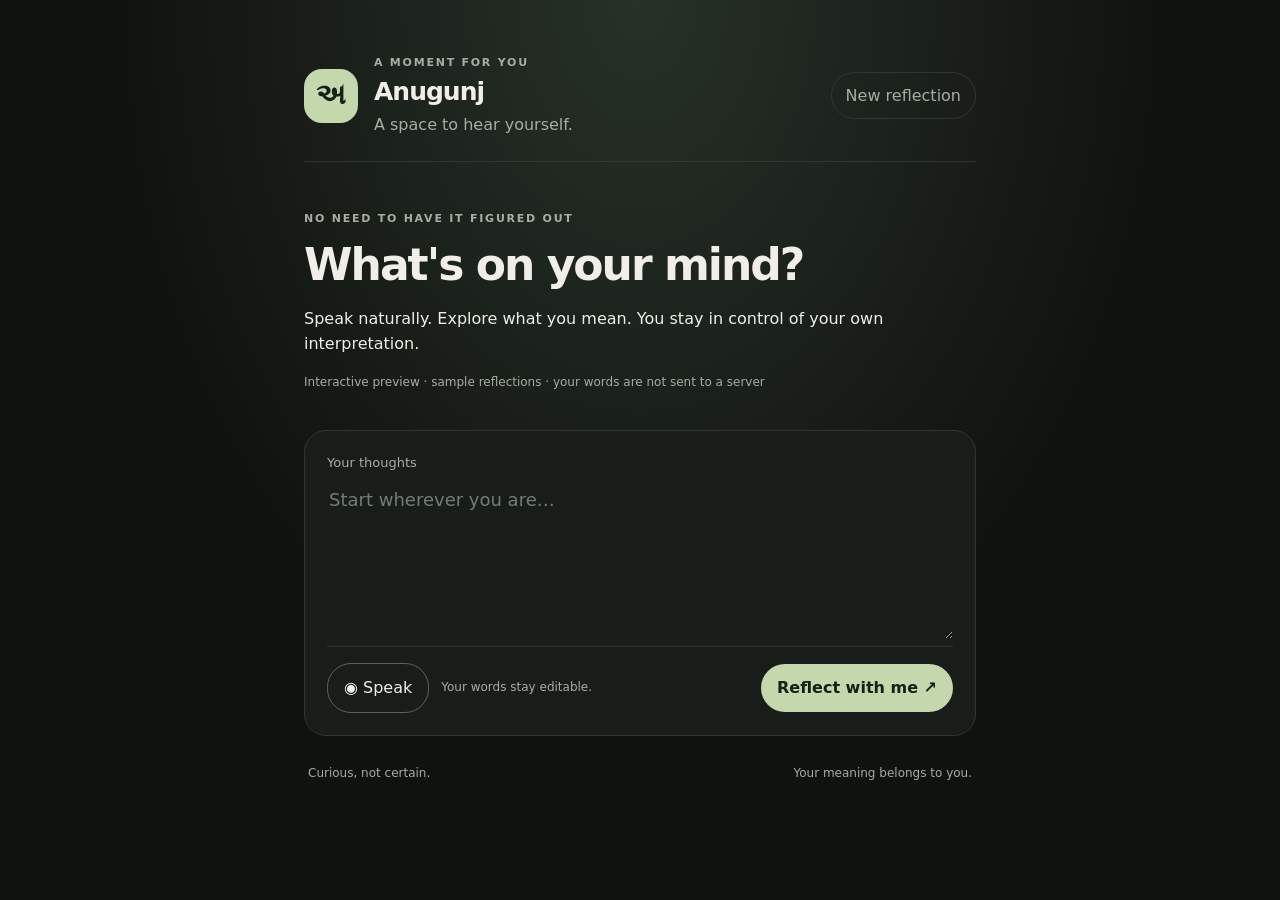
==== docs/index.html @ 9b0c2d9a "Add standalone Anugunj Pages demo" ====
<!doctype html>
<html lang="en">
<head>
<meta charset="utf-8"><meta name="viewport" content="width=device-width,initial-scale=1">
<meta name="theme-color" content="#101210"><title>Anugunj — A space to hear yourself</title>
<style>
:root{color-scheme:dark;--bg:#101210;--panel:#191d19;--text:#f0eee7;--muted:#a6ada2;--line:#30372f;--accent:#c4d7ad;--ink:#172016}
*{box-sizing:border-box}body{margin:0;background:radial-gradient(ellipse at 50% 0%,#273127 0%,var(--bg) 58%);color:var(--text);font:16px/1.6 Inter,ui-sans-serif,system-ui,-apple-system,sans-serif;min-height:100vh}.shell{max-width:780px;margin:auto;padding:clamp(22px,5vw,54px)}header{display:flex;align-items:center;gap:16px;border-bottom:1px solid var(--line);padding-bottom:24px}.mark{width:54px;height:54px;border-radius:18px;background:var(--accent);color:var(--ink);display:grid;place-items:center;font-size:28px;font-weight:800}h1{margin:0;font-size:25px;letter-spacing:-.04em}.subtitle,.eyebrow{color:var(--muted);margin:0}.eyebrow{font-size:11px;letter-spacing:.16em;font-weight:700}.quiet{margin-left:auto;background:transparent;color:var(--muted);border:1px solid var(--line);border-radius:24px;padding:10px 14px}.intro{padding:48px 0 26px}.intro h2{font-size:clamp(30px,6vw,44px);line-height:1.13;letter-spacing:-.045em;margin:12px 0}.intro>p:last-child{color:var(--muted);max-width:540px}.composer,.result{background:var(--panel);border:1px solid var(--line);border-radius:22px;padding:22px}.composer label{display:block;font-size:13px;color:var(--muted);margin-bottom:10px}textarea{width:100%;min-height:155px;resize:vertical;border:0;outline:none;background:transparent;color:var(--text);font:inherit;font-size:18px}textarea::placeholder{color:#737d71}.controls{display:flex;align-items:center;gap:12px;flex-wrap:wrap;border-top:1px solid var(--line);padding-top:16px}button{font:inherit;cursor:pointer;border-radius:24px;padding:11px 16px}.controls span{font-size:12px;color:var(--muted);flex:1}.primary{background:var(--accent);color:var(--ink);border:0;font-weight:700}.secondary{background:transparent;color:var(--text);border:1px solid #596456}.result{margin-top:20px}.result>p:not(.eyebrow){font-size:18px}.result blockquote{margin:18px 0;padding:15px 18px;border-left:2px solid var(--accent);color:#d0d8cb;background:#222921}.follow{color:var(--muted)}footer{display:flex;justify-content:space-between;gap:12px;color:var(--muted);font-size:12px;padding:28px 4px}.demo{color:#c4d7ad;font-size:12px;margin-top:14px}@media(max-width:520px){header{align-items:flex-start}.quiet{font-size:12px;padding:8px}.controls span{order:3;flex-basis:100%}.composer,.result{padding:17px}footer{flex-direction:column}}
</style></head>
<body><main class="shell">
<header><div class="mark">અ</div><div><p class="eyebrow">A MOMENT FOR YOU</p><h1>Anugunj</h1><p class="subtitle">A space to hear yourself.</p></div><button id="reset" class="quiet" type="button">New reflection</button></header>
<section class="intro"><p class="eyebrow">NO NEED TO HAVE IT FIGURED OUT</p><h2>What's on your mind?</h2><p>Speak naturally. Explore what you mean. You stay in control of your own interpretation.</p><p class="demo">Interactive preview · sample reflections · your words are not sent to a server</p></section>
<section class="composer"><label for="message">Your thoughts</label><textarea id="message" maxlength="4000" placeholder="Start wherever you are…"></textarea><div class="controls"><button id="mic" class="secondary" type="button">◉ Speak</button><span id="status" role="status">Your words stay editable.</span><button id="send" class="primary" type="button">Reflect with me ↗</button></div></section>
<section id="result" class="result" aria-live="polite" hidden><p class="eyebrow">A GENTLE REFLECTION · SAMPLE</p><p id="response"></p><blockquote id="interpretation"></blockquote><p id="followUp" class="follow"></p><button id="speak" class="secondary" type="button">▶ Read aloud</button></section>
<footer><span>Curious, not certain.</span><span>Your meaning belongs to you.</span></footer></main>
<script>
const messageEl=document.querySelector("#message"),statusEl=document.querySelector("#status"),sendBtn=document.querySelector("#send"),result=document.querySelector("#result");let recognition=null;
function setStatus(s){statusEl.textContent=s}
document.querySelector("#mic").addEventListener("click",()=>{const SR=window.SpeechRecognition||window.webkitSpeechRecognition;if(!SR){setStatus("Speech input isn't supported in this browser. You can type instead.");return}if(recognition){recognition.stop();recognition=null;return}recognition=new SR();recognition.lang="en-IN";recognition.interimResults=true;recognition.onstart=()=>setStatus("Listening… tap Speak again to stop.");recognition.onresult=e=>{let text="";for(let i=0;i<e.results.length;i++)text+=e.results[i][0].transcript;messageEl.value=text};recognition.onerror=()=>setStatus("Microphone unavailable. You can type instead.");recognition.onend=()=>{recognition=null;setStatus("You can edit your words before reflecting.")};recognition.start()});
sendBtn.addEventListener("click",()=>{const message=messageEl.value.trim();if(!message){setStatus("Write or speak a thought first.");messageEl.focus();return}sendBtn.disabled=true;sendBtn.textContent="Reflecting…";setTimeout(()=>{document.querySelector("#response").textContent="Thank you for putting that into words. We can take it one step at a time.";document.querySelector("#interpretation").textContent="One possible reading is that there may be more to explore here—but I could be wrong. You are the best judge of what fits.";document.querySelector("#followUp").textContent=message.length<45?"What part of this feels most important to you right now?":"Would you like to explore one part of what you shared?";result.hidden=false;setStatus("A sample reflection, not a verdict. Nothing was sent to a server.");sendBtn.disabled=false;sendBtn.textContent="Reflect with me ↗";result.scrollIntoView({behavior:"smooth",block:"nearest"})},350)});
document.querySelector("#speak").addEventListener("click",()=>{if(!("speechSynthesis"in window)){setStatus("Read-aloud isn't supported in this browser.");return}speechSynthesis.cancel();speechSynthesis.speak(new SpeechSynthesisUtterance([document.querySelector("#response").textContent,document.querySelector("#interpretation").textContent,document.querySelector("#followUp").textContent].join(" ")))});
document.querySelector("#reset").addEventListener("click",()=>{messageEl.value="";result.hidden=true;setStatus("A fresh space. Start wherever you are.");if("speechSynthesis"in window)speechSynthesis.cancel()});
</script></body></html>
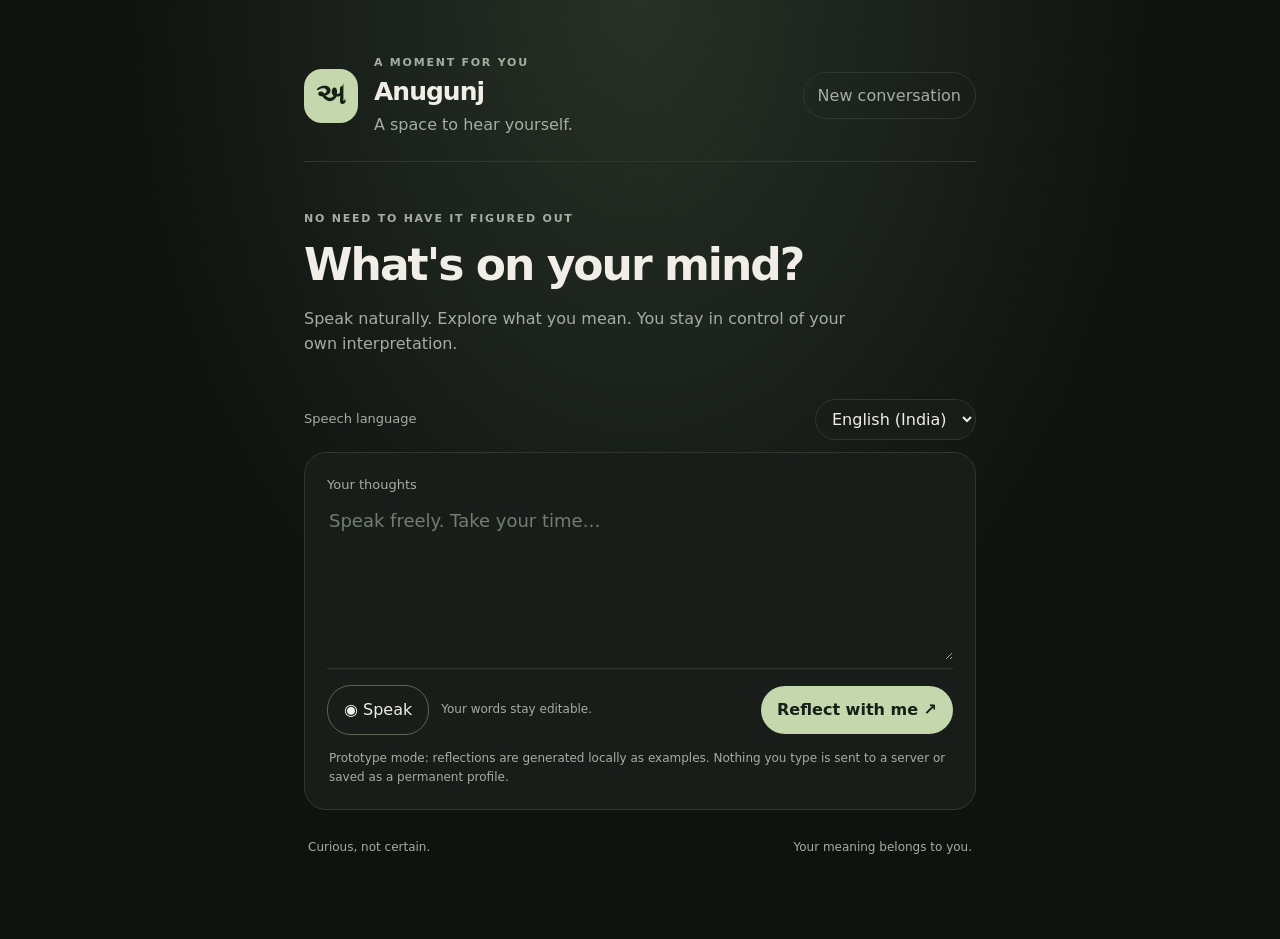
==== commit b46c2043: "Improve Anugunj prototype voice flow and privacy UX" ====
--- a/docs/index.html
+++ b/docs/index.html
@@ -2,22 +2,41 @@
 <html lang="en">
 <head>
 <meta charset="utf-8"><meta name="viewport" content="width=device-width,initial-scale=1">
-<meta name="theme-color" content="#101210"><title>Anugunj — A space to hear yourself</title>
+<meta name="theme-color" content="#101210"><meta name="description" content="Anugunj is a quiet space to hear yourself and explore what you mean."><title>Anugunj — A space to hear yourself</title>
 <style>
 :root{color-scheme:dark;--bg:#101210;--panel:#191d19;--text:#f0eee7;--muted:#a6ada2;--line:#30372f;--accent:#c4d7ad;--ink:#172016}
-*{box-sizing:border-box}body{margin:0;background:radial-gradient(ellipse at 50% 0%,#273127 0%,var(--bg) 58%);color:var(--text);font:16px/1.6 Inter,ui-sans-serif,system-ui,-apple-system,sans-serif;min-height:100vh}.shell{max-width:780px;margin:auto;padding:clamp(22px,5vw,54px)}header{display:flex;align-items:center;gap:16px;border-bottom:1px solid var(--line);padding-bottom:24px}.mark{width:54px;height:54px;border-radius:18px;background:var(--accent);color:var(--ink);display:grid;place-items:center;font-size:28px;font-weight:800}h1{margin:0;font-size:25px;letter-spacing:-.04em}.subtitle,.eyebrow{color:var(--muted);margin:0}.eyebrow{font-size:11px;letter-spacing:.16em;font-weight:700}.quiet{margin-left:auto;background:transparent;color:var(--muted);border:1px solid var(--line);border-radius:24px;padding:10px 14px}.intro{padding:48px 0 26px}.intro h2{font-size:clamp(30px,6vw,44px);line-height:1.13;letter-spacing:-.045em;margin:12px 0}.intro>p:last-child{color:var(--muted);max-width:540px}.composer,.result{background:var(--panel);border:1px solid var(--line);border-radius:22px;padding:22px}.composer label{display:block;font-size:13px;color:var(--muted);margin-bottom:10px}textarea{width:100%;min-height:155px;resize:vertical;border:0;outline:none;background:transparent;color:var(--text);font:inherit;font-size:18px}textarea::placeholder{color:#737d71}.controls{display:flex;align-items:center;gap:12px;flex-wrap:wrap;border-top:1px solid var(--line);padding-top:16px}button{font:inherit;cursor:pointer;border-radius:24px;padding:11px 16px}.controls span{font-size:12px;color:var(--muted);flex:1}.primary{background:var(--accent);color:var(--ink);border:0;font-weight:700}.secondary{background:transparent;color:var(--text);border:1px solid #596456}.result{margin-top:20px}.result>p:not(.eyebrow){font-size:18px}.result blockquote{margin:18px 0;padding:15px 18px;border-left:2px solid var(--accent);color:#d0d8cb;background:#222921}.follow{color:var(--muted)}footer{display:flex;justify-content:space-between;gap:12px;color:var(--muted);font-size:12px;padding:28px 4px}.demo{color:#c4d7ad;font-size:12px;margin-top:14px}@media(max-width:520px){header{align-items:flex-start}.quiet{font-size:12px;padding:8px}.controls span{order:3;flex-basis:100%}.composer,.result{padding:17px}footer{flex-direction:column}}
+*{box-sizing:border-box}body{margin:0;background:radial-gradient(ellipse at 50% 0%,#273127 0%,var(--bg) 58%);color:var(--text);font:16px/1.6 Inter,ui-sans-serif,system-ui,-apple-system,sans-serif;min-height:100vh}.shell{max-width:780px;margin:auto;padding:clamp(22px,5vw,54px)}header{display:flex;align-items:center;gap:16px;border-bottom:1px solid var(--line);padding-bottom:24px}.mark{width:54px;height:54px;flex-shrink:0;border-radius:18px;background:var(--accent);color:var(--ink);display:grid;place-items:center;font-size:28px;font-weight:800}h1{margin:0;font-size:25px;letter-spacing:-.04em}.subtitle,.eyebrow{color:var(--muted);margin:0}.eyebrow{font-size:11px;letter-spacing:.16em;font-weight:700}.quiet{margin-left:auto;background:transparent;color:var(--muted);border:1px solid var(--line);border-radius:24px;padding:10px 14px}.intro{padding:48px 0 26px}.intro h2{font-size:clamp(30px,6vw,44px);line-height:1.13;letter-spacing:-.045em;margin:12px 0}.intro>p:not(.eyebrow){color:var(--muted);max-width:570px}.composer,.result,.conversation{background:var(--panel);border:1px solid var(--line);border-radius:22px;padding:22px}.composer label{display:block;font-size:13px;color:var(--muted);margin-bottom:10px}textarea{width:100%;min-height:155px;resize:vertical;border:0;outline:none;background:transparent;color:var(--text);font:inherit;font-size:18px}textarea::placeholder{color:#737d71}.controls{display:flex;align-items:center;gap:12px;flex-wrap:wrap;border-top:1px solid var(--line);padding-top:16px}button,select{font:inherit;cursor:pointer;border-radius:24px;padding:11px 16px}button:focus-visible,select:focus-visible,textarea:focus-visible{outline:2px solid var(--accent);outline-offset:3px}.controls span{font-size:12px;color:var(--muted);flex:1}.primary{background:var(--accent);color:var(--ink);border:0;font-weight:700}.secondary{background:transparent;color:var(--text);border:1px solid #596456}button:disabled{opacity:.6;cursor:wait}.result{margin-top:20px}.result>p:not(.eyebrow){font-size:18px}.result blockquote{margin:18px 0;padding:15px 18px;border-left:2px solid var(--accent);color:#d0d8cb;background:#222921}.follow{color:var(--muted)}.toolbar{display:flex;justify-content:space-between;align-items:center;gap:12px;flex-wrap:wrap;margin:0 0 12px}.toolbar label{font-size:13px;color:var(--muted)}select{background:var(--panel);color:var(--text);border:1px solid var(--line);padding:9px 12px}.privacy{font-size:12px;color:var(--muted);margin:14px 2px 0}.feedback{display:flex;gap:8px;flex-wrap:wrap;margin-top:16px}.feedback button{font-size:13px;padding:8px 12px}footer{display:flex;justify-content:space-between;gap:12px;color:var(--muted);font-size:12px;padding:28px 4px}@media(prefers-reduced-motion:reduce){*{scroll-behavior:auto!important;transition:none!important}}@media(max-width:520px){header{align-items:flex-start}.quiet{font-size:12px;padding:8px}.controls span{order:3;flex-basis:100%}.composer,.result{padding:17px}footer{flex-direction:column}.intro{padding-top:35px}}
 </style></head>
 <body><main class="shell">
-<header><div class="mark">અ</div><div><p class="eyebrow">A MOMENT FOR YOU</p><h1>Anugunj</h1><p class="subtitle">A space to hear yourself.</p></div><button id="reset" class="quiet" type="button">New reflection</button></header>
-<section class="intro"><p class="eyebrow">NO NEED TO HAVE IT FIGURED OUT</p><h2>What's on your mind?</h2><p>Speak naturally. Explore what you mean. You stay in control of your own interpretation.</p><p class="demo">Interactive preview · sample reflections · your words are not sent to a server</p></section>
-<section class="composer"><label for="message">Your thoughts</label><textarea id="message" maxlength="4000" placeholder="Start wherever you are…"></textarea><div class="controls"><button id="mic" class="secondary" type="button">◉ Speak</button><span id="status" role="status">Your words stay editable.</span><button id="send" class="primary" type="button">Reflect with me ↗</button></div></section>
-<section id="result" class="result" aria-live="polite" hidden><p class="eyebrow">A GENTLE REFLECTION · SAMPLE</p><p id="response"></p><blockquote id="interpretation"></blockquote><p id="followUp" class="follow"></p><button id="speak" class="secondary" type="button">▶ Read aloud</button></section>
+<header><div class="mark" aria-hidden="true">અ</div><div><p class="eyebrow">A MOMENT FOR YOU</p><h1>Anugunj</h1><p class="subtitle">A space to hear yourself.</p></div><button id="reset" class="quiet" type="button">New conversation</button></header>
+<section class="intro"><p class="eyebrow">NO NEED TO HAVE IT FIGURED OUT</p><h2>What's on your mind?</h2><p>Speak naturally. Explore what you mean. You stay in control of your own interpretation.</p></section>
+<div class="toolbar"><label for="language">Speech language</label><select id="language" aria-label="Speech recognition language"><option value="en-IN">English (India)</option><option value="hi-IN">हिन्दी</option><option value="gu-IN">ગુજરાતી</option></select></div>
+<section class="composer"><label for="message">Your thoughts</label><textarea id="message" maxlength="4000" placeholder="Speak freely. Take your time…" autocomplete="off"></textarea><div class="controls"><button id="mic" class="secondary" type="button" aria-label="Start voice input">◉ Speak</button><span id="status" role="status" aria-live="polite">Your words stay editable.</span><button id="send" class="primary" type="button">Reflect with me ↗</button></div><p class="privacy">Prototype mode: reflections are generated locally as examples. Nothing you type is sent to a server or saved as a permanent profile.</p></section>
+<section id="result" class="result" aria-live="polite" hidden><p class="eyebrow">A GENTLE REFLECTION · PROTOTYPE</p><p id="response"></p><blockquote id="interpretation"></blockquote><p id="followUp" class="follow"></p><div class="feedback"><button id="fits" class="secondary" type="button">This fits</button><button id="notFits" class="secondary" type="button">That doesn't fit</button><button id="speak" class="secondary" type="button">▶ Read aloud</button></div><p id="feedbackStatus" class="privacy" hidden></p></section>
 <footer><span>Curious, not certain.</span><span>Your meaning belongs to you.</span></footer></main>
 <script>
-const messageEl=document.querySelector("#message"),statusEl=document.querySelector("#status"),sendBtn=document.querySelector("#send"),result=document.querySelector("#result");let recognition=null;
+const messageEl=document.querySelector("#message"),statusEl=document.querySelector("#status"),sendBtn=document.querySelector("#send"),result=document.querySelector("#result"),languageEl=document.querySelector("#language");let recognition=null,history=[];
 function setStatus(s){statusEl.textContent=s}
-document.querySelector("#mic").addEventListener("click",()=>{const SR=window.SpeechRecognition||window.webkitSpeechRecognition;if(!SR){setStatus("Speech input isn't supported in this browser. You can type instead.");return}if(recognition){recognition.stop();recognition=null;return}recognition=new SR();recognition.lang="en-IN";recognition.interimResults=true;recognition.onstart=()=>setStatus("Listening… tap Speak again to stop.");recognition.onresult=e=>{let text="";for(let i=0;i<e.results.length;i++)text+=e.results[i][0].transcript;messageEl.value=text};recognition.onerror=()=>setStatus("Microphone unavailable. You can type instead.");recognition.onend=()=>{recognition=null;setStatus("You can edit your words before reflecting.")};recognition.start()});
-sendBtn.addEventListener("click",()=>{const message=messageEl.value.trim();if(!message){setStatus("Write or speak a thought first.");messageEl.focus();return}sendBtn.disabled=true;sendBtn.textContent="Reflecting…";setTimeout(()=>{document.querySelector("#response").textContent="Thank you for putting that into words. We can take it one step at a time.";document.querySelector("#interpretation").textContent="One possible reading is that there may be more to explore here—but I could be wrong. You are the best judge of what fits.";document.querySelector("#followUp").textContent=message.length<45?"What part of this feels most important to you right now?":"Would you like to explore one part of what you shared?";result.hidden=false;setStatus("A sample reflection, not a verdict. Nothing was sent to a server.");sendBtn.disabled=false;sendBtn.textContent="Reflect with me ↗";result.scrollIntoView({behavior:"smooth",block:"nearest"})},350)});
-document.querySelector("#speak").addEventListener("click",()=>{if(!("speechSynthesis"in window)){setStatus("Read-aloud isn't supported in this browser.");return}speechSynthesis.cancel();speechSynthesis.speak(new SpeechSynthesisUtterance([document.querySelector("#response").textContent,document.querySelector("#interpretation").textContent,document.querySelector("#followUp").textContent].join(" ")))});
-document.querySelector("#reset").addEventListener("click",()=>{messageEl.value="";result.hidden=true;setStatus("A fresh space. Start wherever you are.");if("speechSynthesis"in window)speechSynthesis.cancel()});
+function stopSpeech(){if("speechSynthesis"in window)window.speechSynthesis.cancel()}
+function reflectionFor(message){
+ const text=message.trim(),lower=text.toLowerCase();
+ const ordinary=/\b(bought|got|made|finished|watched|visited|built|fixed|learned|started)\b/i.test(text);
+ const uncertain=/\b(don't know|do not know|confused|unsure|uncertain|why|સમજાતું નથી|ખબર નથી|पता नहीं|समझ नहीं|उलझन)\b/i.test(text);
+ const emotion=/\b(anxious|anxiety|sad|upset|angry|lonely|afraid|worried|stress|happy|excited|tired|hurt|નિરાશ|ચિંતા|દુઃખ|ગુસ્સો|ખુશ|થાક|परेशान|चिंता|दुखी|गुस्सा|खुश|थका)\b/i.test(text);
+ let response="Thanks for sharing that with me. We can take it one step at a time.";
+ let interpretation="I don't want to assume more than you've said. You are the best judge of what this means to you.";
+ let follow="Would you like to say a little more, or leave it here for now?";
+ if(ordinary){response="That sounds like something that mattered enough to share. I'd like to understand it in your own words.";interpretation="I won't assume there's a hidden feeling behind it. It can simply be something you wanted to tell me.";follow="What would you like me to know about it?";}
+ else if(uncertain){response="It sounds like you're still finding clarity around this. You don't have to solve it all at once.";interpretation="There may be a few ways to understand what's happening, and we don't have to choose one too quickly.";follow="What part feels least clear to you right now?";}
+ else if(emotion){response="I hear you. You've put a feeling into words, even if the whole picture may not be clear yet.";interpretation="One possibility is that this feeling is asking for a little attention, but I could be wrong. Does that fit your experience?";follow="Would you like to explore what seems connected to it, or would you prefer just to be heard?";}
+ else if(text.length<45){response="Thank you for putting that into words. We can stay with it without rushing to a conclusion.";interpretation="I may not have the full context yet, so I won't read more into it than you've shared.";follow="What part of this feels most important to you right now?";}
+ else {response="There's a bit to unpack here. Let’s take the part that feels most relevant to you first.";interpretation="I can reflect on what you've written, but this is only a starting point—not a verdict about what you feel or mean.";follow="Which part would you like to explore first?";}
+ return {response,interpretation,follow};
+}
+document.querySelector("#mic").addEventListener("click",()=>{const SR=window.SpeechRecognition||window.webkitSpeechRecognition;if(!SR){setStatus("Voice input isn't supported in this browser. You can type instead.");return}if(recognition){recognition.stop();return}recognition=new SR();recognition.lang=languageEl.value;recognition.interimResults=true;recognition.continuous=false;recognition.onstart=()=>{setStatus("Listening… tap Stop speaking to finish.");document.querySelector("#mic").textContent="■ Stop speaking";document.querySelector("#mic").setAttribute("aria-label","Stop voice input")};recognition.onresult=e=>{let finalText="";for(let i=0;i<e.results.length;i++)finalText+=e.results[i][0].transcript;messageEl.value=finalText};recognition.onerror=e=>{setStatus(e.error==="not-allowed"?"Microphone permission was denied. Allow it in your browser settings, or type instead.":"Voice input stopped. You can type or try again.");};recognition.onend=()=>{recognition=null;document.querySelector("#mic").textContent="◉ Speak";document.querySelector("#mic").setAttribute("aria-label","Start voice input");setStatus("You can review and edit your words before sending.")};try{recognition.start()}catch(e){recognition=null;setStatus("Couldn't start the microphone. You can type instead.")}});
+sendBtn.addEventListener("click",()=>{const message=messageEl.value.trim();if(!message){setStatus("Write or speak a thought first.");messageEl.focus();return}if(message.length>4000){setStatus("Please keep your message under 4000 characters.");return}sendBtn.disabled=true;sendBtn.textContent="Reflecting…";setStatus("Making room for your thought…");window.setTimeout(()=>{const data=reflectionFor(message);history.push({message,...data});history=history.slice(-8);document.querySelector("#response").textContent=data.response;document.querySelector("#interpretation").textContent=data.interpretation;document.querySelector("#followUp").textContent=data.follow;document.querySelector("#feedbackStatus").hidden=true;result.hidden=false;setStatus("Prototype reflection ready. Your message stayed in this browser.");sendBtn.disabled=false;sendBtn.textContent="Reflect with me ↗";result.scrollIntoView({behavior:matchMedia("(prefers-reduced-motion: reduce)").matches?"auto":"smooth",block:"nearest"})},180)});
+document.querySelector("#speak").addEventListener("click",()=>{if(!("speechSynthesis"in window)){setStatus("Read-aloud isn't supported in this browser.");return}stopSpeech();const utterance=new SpeechSynthesisUtterance([document.querySelector("#response").textContent,document.querySelector("#interpretation").textContent,document.querySelector("#followUp").textContent].join(" "));const prefix=languageEl.value.slice(0,2);utterance.lang=languageEl.value;const voices=speechSynthesis.getVoices();const voice=voices.find(v=>v.lang.toLowerCase()===languageEl.value.toLowerCase())||voices.find(v=>v.lang.toLowerCase().startsWith(prefix));if(voice)utterance.voice=voice;speechSynthesis.speak(utterance)});
+function feedback(text){const el=document.querySelector("#feedbackStatus");el.textContent=text;el.hidden=false}
+document.querySelector("#fits").addEventListener("click",()=>feedback("Thanks for telling me. Your own interpretation matters most."));document.querySelector("#notFits").addEventListener("click",()=>{feedback("Understood. I won't treat that interpretation as fact. You know your experience best.");document.querySelector("#interpretation").textContent="That interpretation may not fit. I won't assume it is true; your correction takes priority."});
+document.querySelector("#reset").addEventListener("click",()=>{if(recognition){recognition.stop();recognition=null}messageEl.value="";result.hidden=true;history=[];setStatus("A fresh space. Start wherever you are.");stopSpeech();messageEl.focus()});
 </script></body></html>
